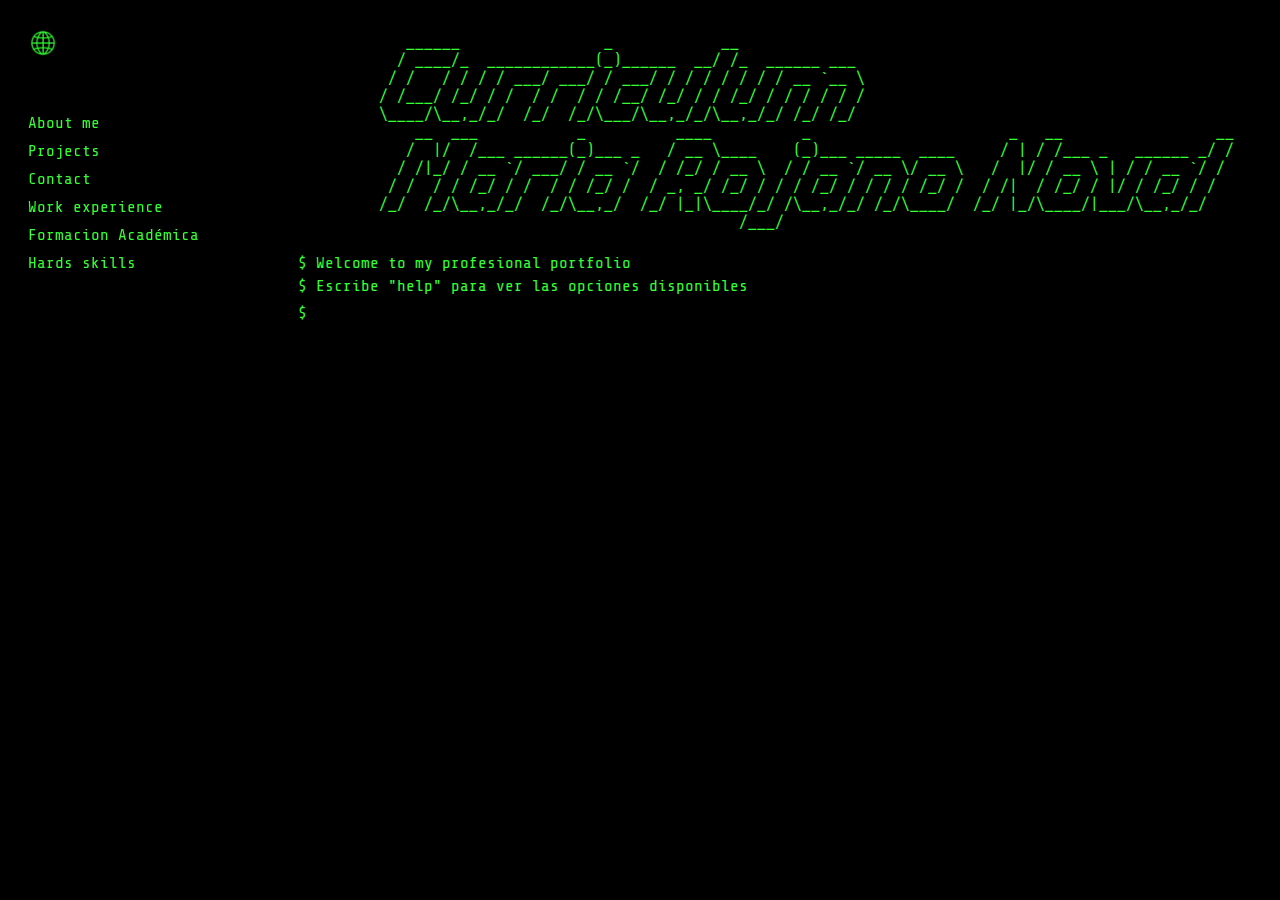
==== index_en.html @ ed2d0e8a "casi completa" ====
<!DOCTYPE html>
<html lang="es">
<head>
    <meta charset="UTF-8">
    <meta name="viewport" content="width=device-width, initial-scale=1.0">
    <title>curriculum web</title>
    <link rel="stylesheet" href="styles.css">
    <link href="https://fonts.googleapis.com/css2?family=Share+Tech+Mono&display=swap" rel="stylesheet">
</head>
<body>

        <!-- Selector de idioma -->
        <div id="language-selector">
            <a href="index.html">
                <img src="trad.png" alt="Cambiar idioma" style="width: 30px; height: 30px; position: fixed;" >
            </a>
        </div>
    

    <div id="sidebar">
        <ul>
            <li><a href="#" data-command="about">About me</a></li>
            <li><a href="#" data-command="projects">Projects</a></li>
            <li><a href="#" data-command="contact">Contact</a></li>
            <li><a href="#" data-command="workex">Work experience</a></li>
            <li><a href="#" data-command="education">Formacion Académica</a></li>
            <li><a href="#" data-command="hskills">Hards skills</a></li>
        </ul>
    </div>
    
    <div id="terminal">
        <pre id="ascii-title">
            ______                _            __                                                        
           / ____/_  ____________(_)______  __/ /_  ______ ___                                           
          / /   / / / / ___/ ___/ / ___/ / / / / / / / __ `__ \                                          
         / /___/ /_/ / /  / /  / / /__/ /_/ / / /_/ / / / / / /                                          
         \____/\__,_/_/  /_/  /_/\___/\__,_/_/\__,_/_/ /_/ /_/                                           
             __  ___           _          ____          _                      _   __                 __
            /  |/  /___ ______(_)___ _   / __ \____    (_)___ _____  ____     / | / /___ _   ______ _/ /
           / /|_/ / __ `/ ___/ / __ `/  / /_/ / __ \  / / __ `/ __ \/ __ \   /  |/ / __ \ | / / __ `/ / 
          / /  / / /_/ / /  / / /_/ /  / _, _/ /_/ / / / /_/ / / / / /_/ /  / /|  / /_/ / |/ / /_/ / /  
         /_/  /_/\__,_/_/  /_/\__,_/  /_/ |_|\____/_/ /\__,_/_/ /_/\____/  /_/ |_/\____/|___/\__,_/_/   
                                                 /___/   
        </pre>
        <p>$ Welcome to my profesional portfolio</p>
        <p>$ Escribe "help" para ver las opciones disponibles</p>
        <div id="output"></div>
        <span>$ </span><input type="text" id="command" autofocus>
    </div>
    <script src="script_en.js"></script>
</body>
</html>
---- styles.css ----
body {
    display: flex;
    background-color: black;
    color: #33ff33;
    font-family: 'Share Tech Mono', monospace;
    padding: 20px;
}

#sidebar {
    position: fixed;
    width: 200px;
    margin-right: 20px;
    margin-top: 70px;
}

#sidebar ul {
    list-style-type: none;
    padding: 0;
}

#sidebar ul li {
    margin: 10px 0;
}

#sidebar ul li a {
    color: #33ff33;
    text-decoration: none;
}

#terminal {
    max-width: 1000px;
    margin: 0 auto;
    flex-grow: 1;
    margin-left: 270px;
    margin-right: 50px; 

    
}

input {
    background: none;
    border: none;
    color: #33ff33;
    font-size: 1.2em;
    font-family: 'Share Tech Mono', monospace;
    outline: none;
    width: 80%;
}

p {
    margin: 5px 0;
}

pre {
    color: #33ff33;
    font-size: 1em;
    font-family: 'Share Tech Mono', monospace;
    margin: 5px 0;
}

.glitch {
    animation: glitch 0.3s infinite;
}

@keyframes glitch {
    0% { text-shadow: 2px 2px 0 red; }
    25% { text-shadow: -2px -2px 0 lime; }
    50% { text-shadow: 2px -2px 0 blue; }
    75% { text-shadow: -2px 2px 0 yellow; }
    100% { text-shadow: 2px 2px 0 red; }
}
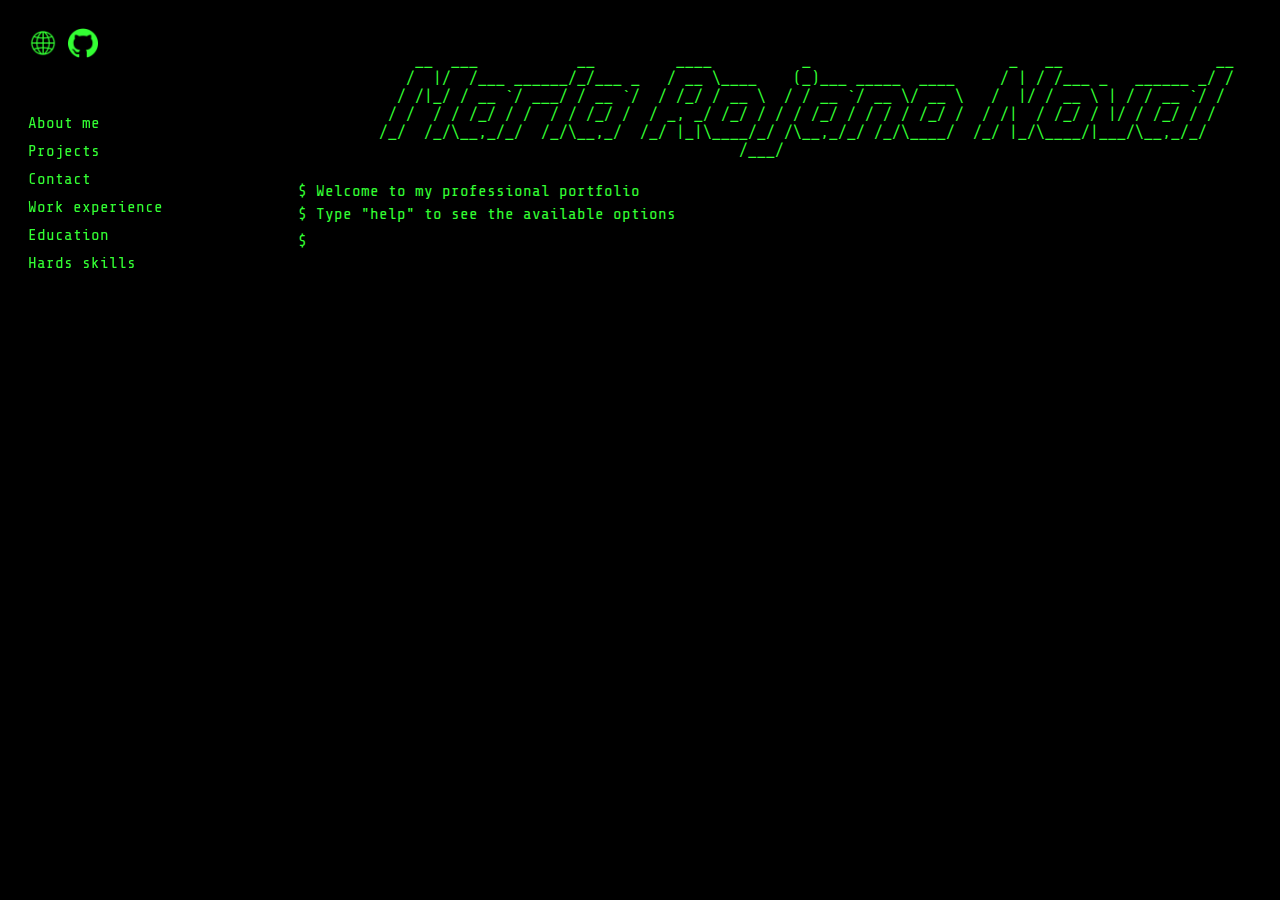
==== commit 60d4a9ba: "primera version" ====
--- a/index_en.html
+++ b/index_en.html
@@ -3,16 +3,19 @@
 <head>
     <meta charset="UTF-8">
     <meta name="viewport" content="width=device-width, initial-scale=1.0">
-    <title>curriculum web</title>
+    <title>Portfolio Maria Rojano Noval</title>
     <link rel="stylesheet" href="styles.css">
     <link href="https://fonts.googleapis.com/css2?family=Share+Tech+Mono&display=swap" rel="stylesheet">
 </head>
 <body>
 
         <!-- Selector de idioma -->
-        <div id="language-selector">
+        <div id="language-selector" style="display: flex; gap: 10px; position: fixed;">
             <a href="index.html">
-                <img src="trad.png" alt="Cambiar idioma" style="width: 30px; height: 30px; position: fixed;" >
+            <img src="trad.png" alt="Cambiar idioma" style="width: 30px; height: 30px;" >
+            </a>
+            <a href="https://github.com/MariaRN98">
+            <img src="github.png" alt="GitHub" style="width: 30px; height: 30px;" >
             </a>
         </div>
     
@@ -23,27 +26,22 @@
             <li><a href="#" data-command="projects">Projects</a></li>
             <li><a href="#" data-command="contact">Contact</a></li>
             <li><a href="#" data-command="workex">Work experience</a></li>
-            <li><a href="#" data-command="education">Formacion Académica</a></li>
+            <li><a href="#" data-command="education">Education</a></li>
             <li><a href="#" data-command="hskills">Hards skills</a></li>
         </ul>
     </div>
     
     <div id="terminal">
-        <pre id="ascii-title">
-            ______                _            __                                                        
-           / ____/_  ____________(_)______  __/ /_  ______ ___                                           
-          / /   / / / / ___/ ___/ / ___/ / / / / / / / __ `__ \                                          
-         / /___/ /_/ / /  / /  / / /__/ /_/ / / /_/ / / / / / /                                          
-         \____/\__,_/_/  /_/  /_/\___/\__,_/_/\__,_/_/ /_/ /_/                                           
-             __  ___           _          ____          _                      _   __                 __
-            /  |/  /___ ______(_)___ _   / __ \____    (_)___ _____  ____     / | / /___ _   ______ _/ /
+        <pre id="ascii-title">                                          
+             __  ___           __         ____          _                      _   __                 __
+            /  |/  /___ ______/_/___ _   / __ \____    (_)___ _____  ____     / | / /___ _   ______ _/ /
            / /|_/ / __ `/ ___/ / __ `/  / /_/ / __ \  / / __ `/ __ \/ __ \   /  |/ / __ \ | / / __ `/ / 
           / /  / / /_/ / /  / / /_/ /  / _, _/ /_/ / / / /_/ / / / / /_/ /  / /|  / /_/ / |/ / /_/ / /  
          /_/  /_/\__,_/_/  /_/\__,_/  /_/ |_|\____/_/ /\__,_/_/ /_/\____/  /_/ |_/\____/|___/\__,_/_/   
                                                  /___/   
         </pre>
-        <p>$ Welcome to my profesional portfolio</p>
-        <p>$ Escribe "help" para ver las opciones disponibles</p>
+        <p>$ Welcome to my professional portfolio</p>
+        <p>$ Type "help" to see the available options</p>
         <div id="output"></div>
         <span>$ </span><input type="text" id="command" autofocus>
     </div>
--- a/styles.css
+++ b/styles.css
@@ -33,8 +33,6 @@
     flex-grow: 1;
     margin-left: 270px;
     margin-right: 50px; 
-
-    
 }
 
 input {
@@ -58,16 +56,5 @@
     margin: 5px 0;
 }
 
-.glitch {
-    animation: glitch 0.3s infinite;
-}
-
-@keyframes glitch {
-    0% { text-shadow: 2px 2px 0 red; }
-    25% { text-shadow: -2px -2px 0 lime; }
-    50% { text-shadow: 2px -2px 0 blue; }
-    75% { text-shadow: -2px 2px 0 yellow; }
-    100% { text-shadow: 2px 2px 0 red; }
-}
 
 
